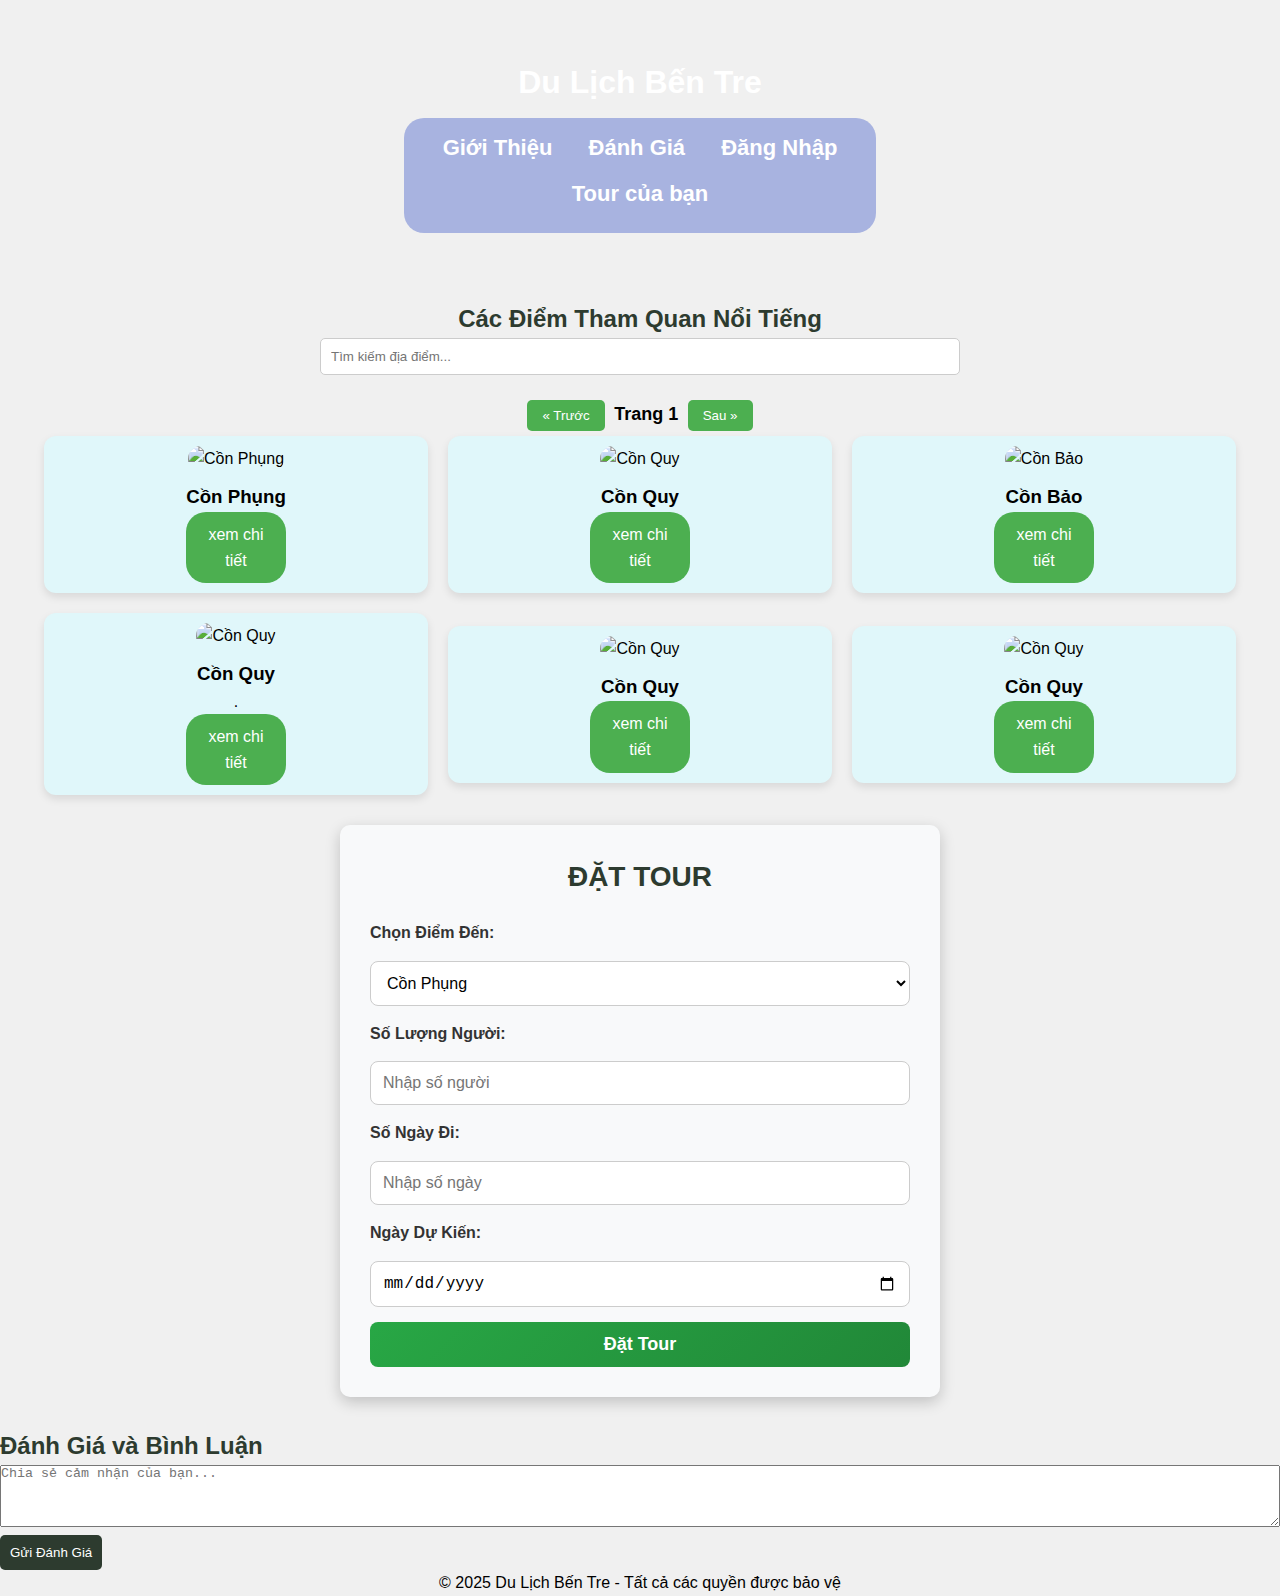
==== index.html @ bd3c5663 "Add files via upload" ====
<!DOCTYPE html>

<html lang="vi">

<head>

    <meta charset="UTF-8">

    <meta name="viewport" content="width=device-width, initial-scale=1.0">

    <title>Du Lịch Bến Tre - Các Điểm Tham Quan Nổi Tiếng</title>

  <link rel="stylesheet" href="../style.css">

</head>

<body>
  <section id= "header">

    <div class="header">

        <h1>Du Lịch Bến Tre</h1>

        <nav>

            <ul class="menu">

                <li><a href="#gioi-thieu">Giới Thiệu</a></li>


                <li><a href="#danh-gia">Đánh Giá</a></li>
                 <li><a href="login.html" id="login-btn">Đăng Nhập</a></li>
                <ul id="menu">
    <li><a href="my_tours.html" id="my-tours-menu">Tour của bạn</a></li>
</ul>



            </ul>

        </nav>

    </div>

</section>


    <section id="gioi-thieu">

        <h2>Các Điểm Tham Quan Nổi Tiếng</h2>

        <div class="search-box">

            <input type="text" id="search-input" placeholder="Tìm kiếm địa điểm..." oninput="searchLocation()">

        </div>
            <div id="pagination">
    <button id="prev-page">« Trước</button>
    <span id="page-info">Trang 1</span>
    <button id="next-page">Sau »</button>
</div>

        <div class="points" id="points-container">

            <div class="point">

                <img src="https://dulich.bentre.gov.vn/PublishingImages/DDL%20CON%20NGOAI%20-%202272022%20(2).jpg" alt="Cồn Phụng">

                <h3>Cồn Phụng</h3>

                <p></p>

                <a href="conphung.html" id="xemchitiet"> xem chi tiết</a>



            </div>

            <div class="point">

                <img src="https://www.homepaylater.vn/static/e291c03b24933b940664f33d2ba0e4f8/67090/cac_khu_du_lich_ben_tre_mang_ve_dep_cua_xu_so_miet_vuon_thanh_binh_tho_mong_7dec6b34ee.webp" alt="Cồn Quy">

                <h3>Cồn Quy</h3>

                <p></p>

                <a href="chitietconquy.html" id="xemchitiet"> xem chi tiết</a>



            </div>

            <div class="point">

                <img src="https://media.loveitopcdn.com/20397/ben-tre.png" alt="Cồn Bảo">

                <h3>Cồn Bảo</h3>

                <p></p>

                <a href="chitietconbao.html" id="xemchitiet"> xem chi tiết</a>

            </div>

                        <div class="point">



                <img src="https://www.homepaylater.vn/static/e291c03b24933b940664f33d2ba0e4f8/67090/cac_khu_du_lich_ben_tre_mang_ve_dep_cua_xu_so_miet_vuon_thanh_binh_tho_mong_7dec6b34ee.webp" alt="Cồn Quy">



                <h3>Cồn Quy</h3>

                <p>.</p>

                <a href="chitietconquy.html" id="xemchitiet"> xem chi tiết</a>



            </div>

                        <div class="point">



                <img src="https://www.homepaylater.vn/static/e291c03b24933b940664f33d2ba0e4f8/67090/cac_khu_du_lich_ben_tre_mang_ve_dep_cua_xu_so_miet_vuon_thanh_binh_tho_mong_7dec6b34ee.webp" alt="Cồn Quy">



                <h3>Cồn Quy</h3>

                <p></p>

                <a href="chitietconquy.html" id="xemchitiet"> xem chi tiết</a>



            </div>

                        <div class="point">



                <img src="https://www.homepaylater.vn/static/e291c03b24933b940664f33d2ba0e4f8/67090/cac_khu_du_lich_ben_tre_mang_ve_dep_cua_xu_so_miet_vuon_thanh_binh_tho_mong_7dec6b34ee.webp" alt="Cồn Quy">



                <h3>Cồn Quy</h3>

                <p></p>

                <a href="chitietconquy.html" id="xemchitiet"> xem chi tiết</a>



            </div>



        </div>

    </section>

<section id="dat-tour">
    <h2>Đặt Tour</h2>
    <div class="tour-container">
        <form id="tour-form">
            <label for="destination">Chọn Điểm Đến:</label>
            <select id="destination">
                <option value="Cồn Phụng">Cồn Phụng</option>
                <option value="Cồn Quy">Cồn Quy</option>
                <option value="Cồn Bảo">Cồn Bảo</option>
            </select>

            <label for="people">Số Lượng Người:</label>
            <input type="number" id="people" placeholder="Nhập số người" min="1" required>

            <label for="days">Số Ngày Đi:</label>
            <input type="number" id="days" placeholder="Nhập số ngày" min="1" required>

            <label for="date">Ngày Dự Kiến:</label>
            <input type="date" id="date" required>

            <button type="submit" id="book-tour">Đặt Tour</button>
        </form>
        <p id="tour-message" style="color: green; display: none;">✅ Đặt tour thành công!</p>
    </div>
</section>
    <section id="danh-gia">

        <h2>Đánh Giá và Bình Luận</h2>

    
        </div>
        <form id="review-form">
    <textarea id="review-text" placeholder="Chia sẻ cảm nhận của bạn..." rows="4" style="width: 100%;"></textarea>
    <button type="submit">Gửi Đánh Giá</button>
</form>
<div id="reviews"></div>
<p id="login-status"></p>
</section>



    <footer>

        <p>&copy; 2025 Du Lịch Bến Tre - Tất cả các quyền được bảo vệ</p>

    </footer>

    <script src="a.js"></script>





</body>

</html>
---- style.css ----
* {
    margin: 0;
    padding: 0;
    box-sizing: border-box;
}

body {
    font-family: Arial, sans-serif;
    background-color: #f0f0f0;
    line-height: 1.6;
}

.header {
    background-image: url("https://media.loveitopcdn.com/20397/ben-tre.png");
    background-size: cover;
    background-position: center;
    color: white;
    text-align: center;
    font-family: Arial, sans-serif;
    display: flex;
    justify-content: center;
    align-items: center;
    flex-direction: column;
    height: 300px;
    max-height: 500px;
}
#gioi-thieu{
  text-align:center;
}
nav ul {
    list-style-type: none;
    margin: 10px 0;
}

nav ul li {
    display: inline;
    margin: 0 15px;
}

nav ul li a {
    color: white;
    text-decoration: none;
    font-weight: bold;
}
#xemchitiet{
    display: inline-block;
    padding: 10px 20px;
    font-size: 16px;
    text-align: center;
    text-decoration: none;
    background-color: #4CAF50;
    color: white;
    border-radius: 20px;
    transition: background-color 0.3s ease, transform 0.3s ease;
    width: 100%;
    max-width: 100px;
}

#xemchitiet:hover {
    background-color: #45a049;
    text-decoration:bold;
    transform: scale(1.05);
}

.#xemchitiet:active {
    transform: scale(0.98);
}
  
}
section {
    padding: 20px;
    margin: 20px;
    background-color: white;
    border-radius: 8px;
}

h2 {
    color: #2d3b2f;
}

.points {
    display: flex;
    flex-wrap: wrap;
    align-items:center;
    justify-content: center;
    gap: 20px;
}

.point {
    width: 30%;
    background-color: #e0f7fa;
    padding: 10px;
    border-radius: 12px;
    box-shadow: 0 4px 8px rgba(0, 0, 0, 0.1);
}

.point img {
    width: 100%;
    border-radius: 20px;
}

.point h3 {
    margin-top: 10px;
}

.search-box {
    margin-bottom: 20px;
    display: flex;
    justify-content: center;
}

.search-box input {
    padding: 10px;
    width: 50%;
    border-radius: 5px;
    border: 1px solid #ccc;
}

.menu {
    display: inline-block;
    gap: 5px;
    padding: 12px 24px;
    font-size: 22px;
    font-weight: bold;
    color: white;
    background-color: rgba(4, 39, 190, 0.3);
    border-radius: 20px;
    text-decoration: none;
    transition: 0.3s;
}

.menu li:hover {
    text-decoration: underline;
    text-decoration: bbold
    
}

button {
    background-color: #2d3b2f;
    color: white;
    border: none;
    padding: 10px;
    cursor: pointer;
    border-radius: 5px;
}

button:hover {
    background-color: #1a2621;
}
#pagination {
    text-align: center;
    margin-top: 20px;
}

#pagination button {
    background-color: #4CAF50;
    color: white;
    border: none;
    padding: 8px 15px;
    margin: 5px;
    cursor: pointer;
    border-radius: 5px;
}
/* 📌 Thiết kế tổng thể cho phần đặt tour */
#dat-tour {
    background-color: #f8f9fa;
    padding: 30px;
    margin: 30px auto;
    width: 90%;
    max-width: 600px;
    border-radius: 10px;
    box-shadow: 0px 5px 15px rgba(0, 0, 0, 0.2);
    text-align: center;
}

/* 📌 Tiêu đề */
#dat-tour h2 {
    color: #2d3b2f;
    font-size: 28px;
    margin-bottom: 20px;
    text-transform: uppercase;
}

/* 📌 Thiết kế form */
.tour-container {
    display: flex;
    flex-direction: column;
    align-items: center;
}

#tour-form {
    width: 100%;
    display: flex;
    flex-direction: column;
    gap: 15px;
}

/* 📌 Label của form */
#tour-form label {
    font-weight: bold;
    text-align: left;
    width: 100%;
    display: block;
    color: #333;
}

/* 📌 Input và Select */
#tour-form input,
#tour-form select {
    width: 100%;
    padding: 12px;
    border: 1px solid #ccc;
    border-radius: 8px;
    font-size: 16px;
    background: #fff;
    transition: 0.3s ease-in-out;
}

#tour-form input:focus,
#tour-form select:focus {
    border-color: #2d3b2f;
    outline: none;
    box-shadow: 0px 0px 8px rgba(45, 59, 47, 0.3);
}

/* 📌 Nút đặt tour */
#book-tour {
    background: linear-gradient(135deg, #28a745, #218838);
    color: white;
    font-size: 18px;
    font-weight: bold;
    padding: 12px;
    border: none;
    border-radius: 8px;
    cursor: pointer;
    transition: 0.3s ease-in-out;
}

#book-tour:hover {
    background: linear-gradient(135deg, #218838, #1e7e34);
    transform: scale(1.05);
}

/* 📌 Hiển thị thông báo đặt tour */
#tour-message {
    font-size: 18px;
    margin-top: 15px;
    padding: 10px;
    background-color: #d4edda;
    border-left: 5px solid #28a745;
    color: #155724;
    display: none;
    border-radius: 5px;
}

#pagination button:disabled {
    background-color: #ccc;
    cursor: not-allowed;
}

#pagination span {
    font-size: 18px;
    font-weight: bold;
}

footer {
    text-align: center;
}
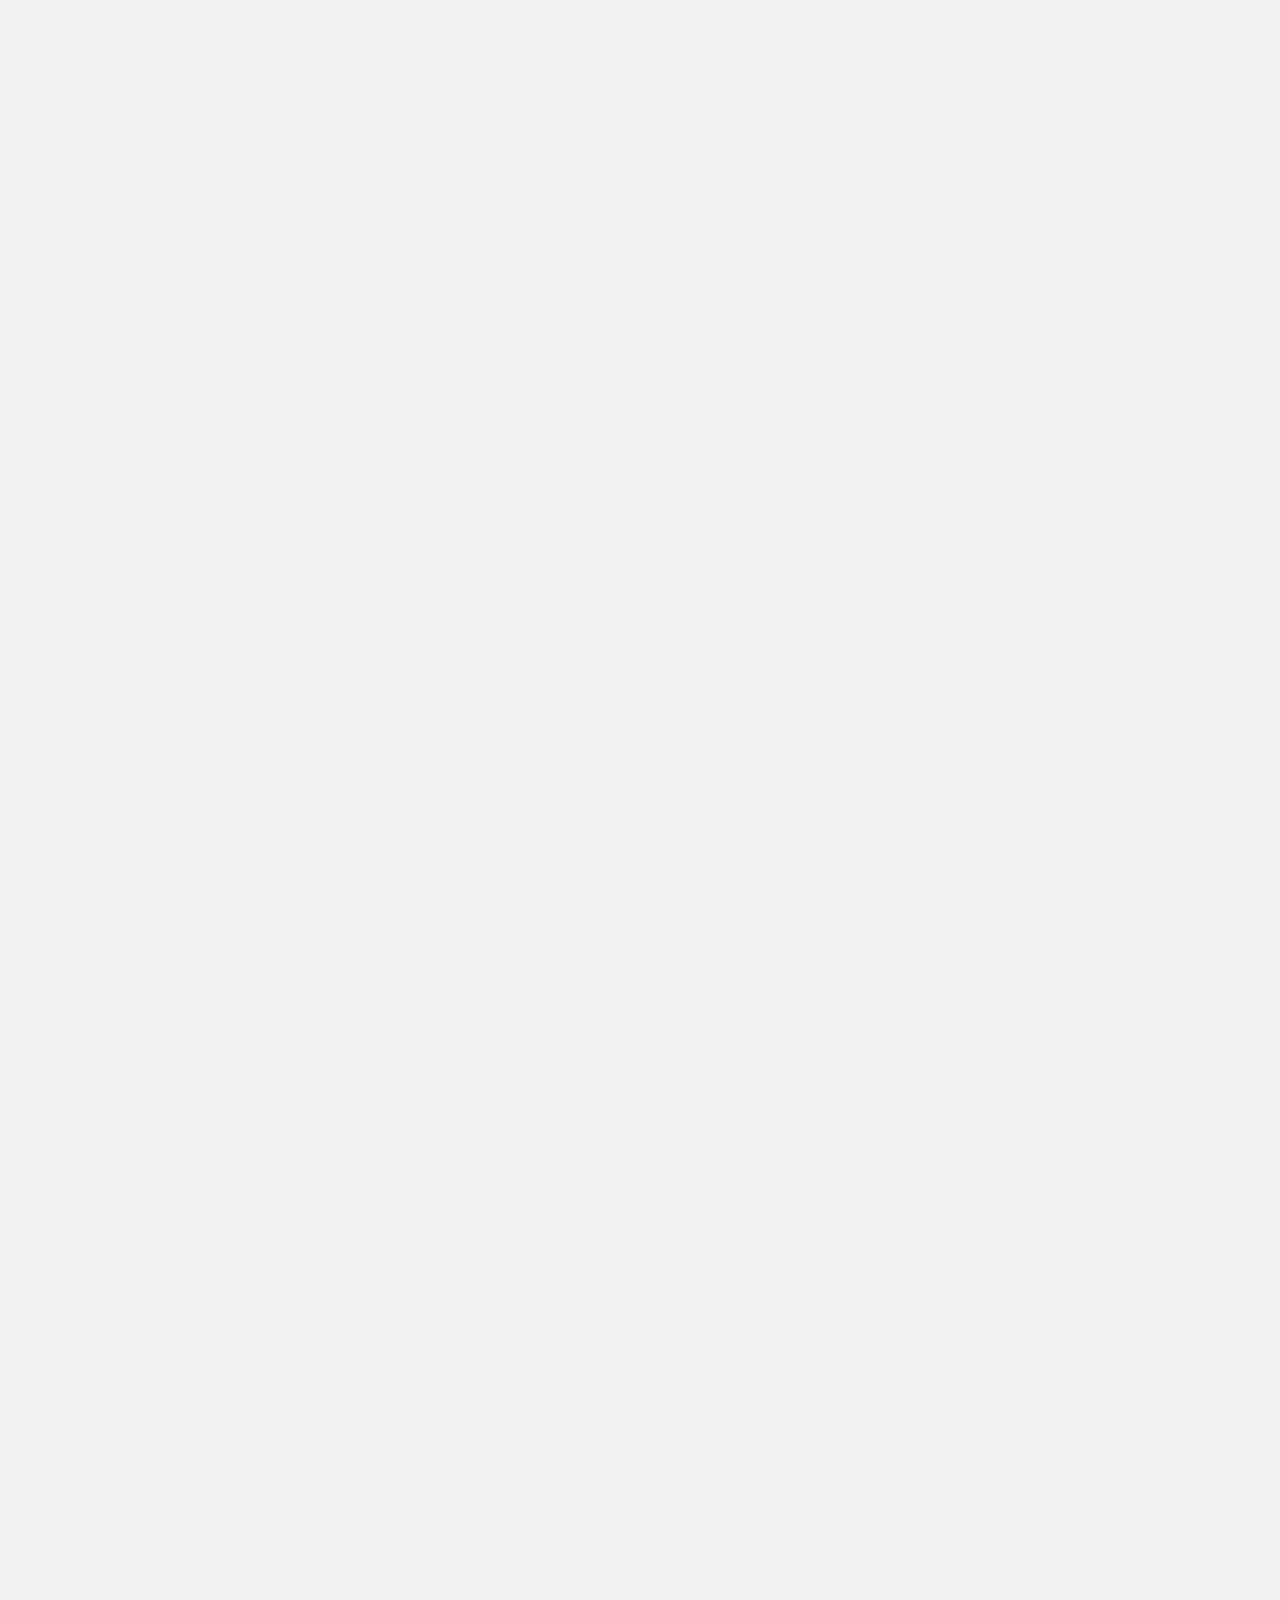
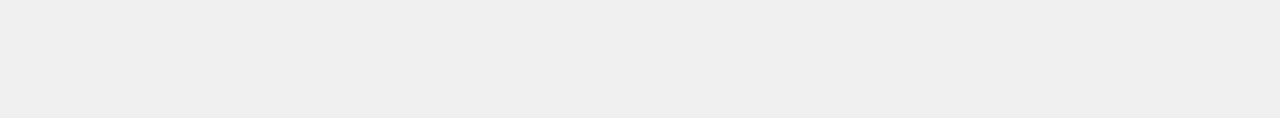
==== commit 6db51013: "Add files via upload" ====
--- a/index.html
+++ b/index.html
@@ -9,154 +9,128 @@
     <meta name="viewport" content="width=device-width, initial-scale=1.0">
 
     <title>Du Lịch Bến Tre - Các Điểm Tham Quan Nổi Tiếng</title>
-
-  <link rel="stylesheet" href="../style.css">
+<link rel="stylesheet" href="https://cdn.jsdelivr.net/npm/sweetalert2@11/dist/sweetalert2.min.css">
+<script src="https://cdn.jsdelivr.net/npm/sweetalert2@11"></script>
+<link rel="stylesheet" href="https://cdnjs.cloudflare.com/ajax/libs/font-awesome/6.4.0/css/all.min.css">
+
+  <link rel="stylesheet" href="style.css">
 
 </head>
 
 <body>
   <section id= "header">
-
-    <div class="header">
-
+    <header>
+    <div class="logo">
         <h1>Du Lịch Bến Tre</h1>
-
-        <nav>
-
-            <ul class="menu">
-
-                <li><a href="#gioi-thieu">Giới Thiệu</a></li>
-
-
-                <li><a href="#danh-gia">Đánh Giá</a></li>
-                 <li><a href="login.html" id="login-btn">Đăng Nhập</a></li>
-                <ul id="menu">
-    <li><a href="my_tours.html" id="my-tours-menu">Tour của bạn</a></li>
-</ul>
-
-
-
-            </ul>
-
-        </nav>
-
-    </div>
+    </div>
+    <nav>
+        <ul class="menu">
+            <li><a href="#gioi-thieu"><i class="fas fa-map-marked-alt"></i> Giới Thiệu</a></li>
+            <li><a href="#danh-gia"><i class="fas fa-star"></i> Đánh Giá</a></li>
+            <li><a href="login.html" id="login-btn"><i class="fas fa-user"></i> Đăng Nhập</a></li>
+            <li><a href="my_tours.html" id="my-tours-menu"><i class="fas fa-suitcase"></i> Tour của bạn</a></li>
+        </ul>
+    </nav>
+</header> 
 
 </section>
 
 
-    <section id="gioi-thieu">
-
-        <h2>Các Điểm Tham Quan Nổi Tiếng</h2>
-
-        <div class="search-box">
-
-            <input type="text" id="search-input" placeholder="Tìm kiếm địa điểm..." oninput="searchLocation()">
-
-        </div>
-            <div id="pagination">
-    <button id="prev-page">« Trước</button>
-    <span id="page-info">Trang 1</span>
-    <button id="next-page">Sau »</button>
+<section id="gioi-thieu">
+    <h2>Các Điểm Tham Quan Nổi Tiếng</h2>
+    <div class="search-box">
+        <input type="text" id="search-input" placeholder="🔍 Tìm kiếm địa điểm..." oninput="searchLocation()">
+    </div>
+    <div class="points">
+        <div class="point">
+            <img src="https://ik.imagekit.io/tvlk/blog/2022/11/khu-du-lich-con-phung-4-1024x682.jpg" alt="Cồn Phụng">
+            <h3>Cồn Phụng</h3>
+            <p>Một trong những địa điểm du lịch sinh thái hấp dẫn tại Bến Tre.</p>
+            <a href="conphung.html">Xem chi tiết</a>
+        </div>
+    
+        
+    
+        <div class="point">
+            <img src="https://image.vietgoing.com/destination/large/vietgoing_iuo2103252611.webp "alt="Di tích Đạo Dừa">
+            <h3>Di tích Đạo Dừa</h3>
+            <p>Địa danh lịch sử gắn liền với giáo phái Đạo Dừa độc đáo tại Bến Tre.</p>
+            <a href="daodua.html">Xem chi tiết</a>
+        </div>
+    
+        <div class="point">
+            <img src="https://diemdenantoan.sgtiepthi.vn/wp-content/uploads/2023/07/e59de430821e5140080f.jpg" alt="Bảo tàng tỉnh Bến Tre">
+            <h3>Bảo tàng tỉnh Bến Tre</h3>
+            <p>Nơi lưu giữ những di sản văn hóa và lịch sử của vùng đất Bến Tre.</p>
+            <a href="tang.html">Xem chi tiết</a>
+        </div>
+    
+        <div class="point">
+            <img src="https://thamhiemmekong.com/wp-content/uploads/2020/06/langmonguyendinhchieu01.jpg" alt="Đền Thờ và Mộ Nguyễn Đình Chiểu">
+            <h3>Đền Thờ và Mộ Nguyễn Đình Chiểu</h3>
+            <p>Địa điểm lịch sử tưởng nhớ nhà thơ yêu nước Nguyễn Đình Chiểu.</p>
+            <a href="ndc.html">Xem chi tiết</a>
+        </div>
+    
+        <div class="point">
+            <img src="https://mia.vn/media/uploads/blog-du-lich/den-dinh-phu-tu-ben-tre-chiem-nguong-loi-kien-truc-co-xua-1-1666622354.jpg" alt="Đình Phú Tự">
+            <h3>Đình Phú Tự</h3>
+            <p>Một trong những ngôi đình cổ kính, mang đậm nét văn hóa Nam Bộ.</p>
+            <a href="phu.html">Xem chi tiết</a>
+        </div>
+    
+        
+    
+        <div class="point">
+            <img src="https://images.vietnamtourism.gov.vn/vn/images/2022/thang_1/2701.hoa_giay_phu_son1.jpg" alt="Làng hoa giấy Bến Tre">
+            <h3>Làng hoa giấy Bến Tre</h3>
+            <p>Thiên đường của những loài hoa đầy màu sắc, điểm đến hấp dẫn cho du khách.</p>
+            <a href="hoa.html">Xem chi tiết</a>
+        </div>
+    
+        <div class="point">
+            <img src="https://luhanhvietnam.com.vn/du-lich/vnt_upload/news/05_2023/con-oc.jpg" alt="Khu du lịch Cồn Ốc">
+            <h3>Khu du lịch Cồn Ốc</h3>
+            <p>Địa điểm lý tưởng cho những ai yêu thích du lịch sinh thái và sông nước.</p>
+            <a href="oc.html">Xem chi tiết</a>
+        </div>
+    
+        <div class="point">
+            <img src="https://scontent.iocvnpt.com/resources/portal//Images/BTE/superadminportal.bte/dia_diem/lang_xanh/118476835_336636957683588_2232751608406381815_n_875333667.jpg" alt="Làng Xanh Bến Tre">
+            <h3>Làng Xanh Bến Tre</h3>
+            <p>Khu du lịch sinh thái hấp dẫn với không gian xanh mát, gần gũi thiên nhiên.</p>
+            <a href="xanh.html">Xem chi tiết</a>
+        </div>
+    
+        <div class="point">
+            <img src="https://dulichokela.com/wp-content/uploads/2024/01/khu-di-tich-dong-khoi-ben-tre-2.jpg" alt="Nhà truyền thống Đồng Khởi">
+            <h3>Nhà truyền thống Đồng Khởi</h3>
+            <p>Di tích lịch sử quan trọng, lưu giữ các hiện vật của phong trào Đồng Khởi.</p>
+            <a href="khoi.html">Xem chi tiết</a>
+        </div>
+    
+        <div class="point">
+            <img src="https://zoomtravel.vn/upload/images/chua-van-phuoc-1.jpg" alt="Chùa Vạn Phước">
+            <h3>Chùa Vạn Phước</h3>
+            <p>Ngôi chùa linh thiêng với kiến trúc độc đáo và không gian thanh tịnh.</p>
+            <a href="chua.html">Xem chi tiết</a>
+        </div>
+    
+        <div class="point">
+            <img src="https://dulichokela.com/wp-content/uploads/2023/11/san-chim-vam-ho.jpg" alt="Nông trại du lịch Sân Chim Vàm Hồ">
+            <h3>Nông trại du lịch Sân Chim Vàm Hồ</h3>
+            <p>Khu bảo tồn chim nước tự nhiên với hệ sinh thái đa dạng.</p>
+            <a href="ho.html">Xem chi tiết</a>
+        </div>
+    </div>
+    
+    
+
+<div class="pagination-container">
+    <button id="prev-page">Trước</button>
+    <span id="page-info">1</span>
+    <button id="next-page">Tiếp</button>
 </div>
-
-        <div class="points" id="points-container">
-
-            <div class="point">
-
-                <img src="https://dulich.bentre.gov.vn/PublishingImages/DDL%20CON%20NGOAI%20-%202272022%20(2).jpg" alt="Cồn Phụng">
-
-                <h3>Cồn Phụng</h3>
-
-                <p></p>
-
-                <a href="conphung.html" id="xemchitiet"> xem chi tiết</a>
-
-
-
-            </div>
-
-            <div class="point">
-
-                <img src="https://www.homepaylater.vn/static/e291c03b24933b940664f33d2ba0e4f8/67090/cac_khu_du_lich_ben_tre_mang_ve_dep_cua_xu_so_miet_vuon_thanh_binh_tho_mong_7dec6b34ee.webp" alt="Cồn Quy">
-
-                <h3>Cồn Quy</h3>
-
-                <p></p>
-
-                <a href="chitietconquy.html" id="xemchitiet"> xem chi tiết</a>
-
-
-
-            </div>
-
-            <div class="point">
-
-                <img src="https://media.loveitopcdn.com/20397/ben-tre.png" alt="Cồn Bảo">
-
-                <h3>Cồn Bảo</h3>
-
-                <p></p>
-
-                <a href="chitietconbao.html" id="xemchitiet"> xem chi tiết</a>
-
-            </div>
-
-                        <div class="point">
-
-
-
-                <img src="https://www.homepaylater.vn/static/e291c03b24933b940664f33d2ba0e4f8/67090/cac_khu_du_lich_ben_tre_mang_ve_dep_cua_xu_so_miet_vuon_thanh_binh_tho_mong_7dec6b34ee.webp" alt="Cồn Quy">
-
-
-
-                <h3>Cồn Quy</h3>
-
-                <p>.</p>
-
-                <a href="chitietconquy.html" id="xemchitiet"> xem chi tiết</a>
-
-
-
-            </div>
-
-                        <div class="point">
-
-
-
-                <img src="https://www.homepaylater.vn/static/e291c03b24933b940664f33d2ba0e4f8/67090/cac_khu_du_lich_ben_tre_mang_ve_dep_cua_xu_so_miet_vuon_thanh_binh_tho_mong_7dec6b34ee.webp" alt="Cồn Quy">
-
-
-
-                <h3>Cồn Quy</h3>
-
-                <p></p>
-
-                <a href="chitietconquy.html" id="xemchitiet"> xem chi tiết</a>
-
-
-
-            </div>
-
-                        <div class="point">
-
-
-
-                <img src="https://www.homepaylater.vn/static/e291c03b24933b940664f33d2ba0e4f8/67090/cac_khu_du_lich_ben_tre_mang_ve_dep_cua_xu_so_miet_vuon_thanh_binh_tho_mong_7dec6b34ee.webp" alt="Cồn Quy">
-
-
-
-                <h3>Cồn Quy</h3>
-
-                <p></p>
-
-                <a href="chitietconquy.html" id="xemchitiet"> xem chi tiết</a>
-
-
-
-            </div>
-
-
 
         </div>
 
@@ -169,8 +143,19 @@
             <label for="destination">Chọn Điểm Đến:</label>
             <select id="destination">
                 <option value="Cồn Phụng">Cồn Phụng</option>
-                <option value="Cồn Quy">Cồn Quy</option>
-                <option value="Cồn Bảo">Cồn Bảo</option>
+                <option value="di tích đạo dừa">
+                    Di  tích đạo dừa</option>
+                    <option value="Bảo tàng tỉnh bến tre">Bảo Tàng Tỉnh Bến Tre</option>
+                    <option value="Đền thờ và mộ NĐC">Đền Thờ và Mộ Nguyễn Đình Chiểu</option>
+                  <option value="Đình Phú Tự">Đình Phú Tự</option>
+                    
+                    <option value="Làng hoa giấy Bến Tre">Làng hoa giấy Bến Tre</option>
+                    <option value="Khu du lịch Cồn Ốc">Khu du lịch Cồn Ốc</option>
+                    <option value="Làng Xanh Bến Tre">Làng Xanh Bến Tre</option>
+                    <option value="Nhà truyền thống Đồng Khởi">Nhà truyền thống Đồng Khởi</option>
+                    <option value="Chùa Vạn Phước">Chùa Vạn Phước</option>
+                    <option value="Nông trại du lịch Sân Chim Vàm Hồ">Nông trại du lịch Sân Chim Vàm Hồ</option>
+                
             </select>
 
             <label for="people">Số Lượng Người:</label>
@@ -187,27 +172,87 @@
         <p id="tour-message" style="color: green; display: none;">✅ Đặt tour thành công!</p>
     </div>
 </section>
-    <section id="danh-gia">
-
-        <h2>Đánh Giá và Bình Luận</h2>
-
-    
-        </div>
+<section id="danh-gia">
+    <h2>Đánh Giá và Bình Luận</h2>
+    <p id="login-status"></p>
+
+    <div class="review-container">
         <form id="review-form">
-    <textarea id="review-text" placeholder="Chia sẻ cảm nhận của bạn..." rows="4" style="width: 100%;"></textarea>
-    <button type="submit">Gửi Đánh Giá</button>
-</form>
-<div id="reviews"></div>
-<p id="login-status"></p>
+            <textarea id="review-text" placeholder="Chia sẻ cảm nhận của bạn..." rows="4"></textarea>
+            <button type="submit">Gửi Đánh Giá</button>
+        </form>
+
+        <div id="reviews">
+            <h3>Đánh Giá Từ Khách Hàng</h3>
+            <div class="review-list"></div>
+        </div>
+    </div>
 </section>
 
 
 
-    <footer>
-
-        <p>&copy; 2025 Du Lịch Bến Tre - Tất cả các quyền được bảo vệ</p>
-
-    </footer>
+      <footer>
+    <div class="footer-container">
+        <div class="footer-section">
+            <h3>Về Chúng Tôi</h3>
+            <p>Website du lịch Bến Tre, cung cấp thông tin điểm tham quan, đặt tour và đánh giá trải nghiệm.</p>
+        </div>
+        <div class="footer-section">
+            <h3>Liên Hệ</h3>
+            <p>Email: pn25**@gmail.comc</p>
+            <p>Hotline: 0925**0072</p>
+            <p>Địa chỉ: Bến Tre, Việt Nam</p>
+        </div>
+        
+    </div>
+    <div class="footer-bottom">
+        <p>&copy; 2025 Bến Tre Travel. All rights reserved.</p>
+    </div>
+</footer>
+
+<!-- Thêm Font Awesome để có icon đẹp -->
+<script src="https://kit.fontawesome.com/a076d05399.js"></script>
+
+<style>
+    footer {
+        background-color: #2c3e50;
+        color: white;
+        text-align: center;
+        padding: 20px 0;
+        font-size: 14px;
+    }
+    .footer-container {
+        display: flex;
+        justify-content: space-around;
+        flex-wrap: wrap;
+        max-width: 1100px;
+        margin: auto;
+        padding: 20px;
+    }
+    .footer-section {
+        width: 30%;
+        min-width: 250px;
+        margin: 10px 0;
+    }
+    .footer-section h3 {
+        margin-bottom: 10px;
+    }
+    .social-icons a {
+        color: white;
+        font-size: 20px;
+        margin: 0 10px;
+        transition: 0.3s;
+    }
+    .social-icons a:hover {
+        color: #f39c12;
+    }
+    .footer-bottom {
+        margin-top: 10px;
+        padding: 10px 0;
+        border-top: 1px solid #bdc3c7;
+    }
+</style>
+
 
     <script src="a.js"></script>
 
--- a/style.css
+++ b/style.css
@@ -9,6 +9,29 @@
     background-color: #f0f0f0;
     line-height: 1.6;
 }
+body {
+    opacity: 0;
+    animation: fadeIn 1s ease-in-out forwards;
+}
+
+@keyframes fadeIn {
+    from {
+        opacity: 0;
+    }
+    to {
+        opacity: 1;
+    }
+}
+.fade-in {
+    opacity: 0;
+    transform: translateY(20px);
+    transition: all 0.6s ease-in-out;
+}
+
+.fade-in.visible {
+    opacity: 1;
+    transform: translateY(0);
+}
 
 .header {
     background-image: url("https://media.loveitopcdn.com/20397/ben-tre.png");
@@ -27,112 +50,193 @@
 #gioi-thieu{
   text-align:center;
 }
-nav ul {
-    list-style-type: none;
+/* 🏠 Header với ảnh nền */
+header {
+    display: flex;
+    justify-content: space-between;
+    align-items: center;
+    background: url('https://vegiagoc.com/Upload/images/dua-em-ve-xu-dua-qua-cac-diem-du-lich-ben-tre-noi-tieng%20(1).png ') no-repeat center center/cover;
+    padding: 15px 50px;
+    position: sticky;
+    top: 0;
+    width: 100%;
+    z-index: 1000;
+    box-shadow: 0px 5px 10px rgba(0, 0, 0, 0.2);
+    height: 80px; /* Đảm bảo chiều cao cố định */
+}
+
+/* 🌙 Hiệu ứng overlay tối để chữ dễ đọc */
+header::before {
+    content: "";
+    position: absolute;
+    top: 0;
+    left: 0;
+    width: 100%;
+    height: 100%;
+    background: rgba(0, 0, 0, 0.4); /* Lớp phủ tối để tăng độ tương phản */
+    z-index: -1;
+}
+.pagination-container {
+    display: flex;
+    justify-content: center;
+    align-items: center;
+    margin-top: 20px;
+    gap: 10px;
+}
+
+.pagination-container button {
+    background: linear-gradient(to right, #ff7e5f, #feb47b);
+    border: none;
+    color: white;
+    font-size: 16px;
+    padding: 10px 20px;
+    border-radius: 5px;
+    cursor: pointer;
+    transition: all 0.3s ease-in-out;
+    box-shadow: 0 4px 6px rgba(0, 0, 0, 0.1);
+}
+
+.pagination-container button:hover {
+    background: linear-gradient(to right, #ff6b6b, #ffb88c);
+    transform: scale(1.1);
+}
+
+.pagination-container button:disabled {
+    background: #ccc;
+    cursor: not-allowed;
+    box-shadow: none;
+    transform: none;
+}
+
+#page-info {
+    font-size: 18px;
+    font-weight: bold;
+    color: #333;
+}
+
+/* 🎯 Logo */
+.logo h1 {
+    font-size: 24px;
+    color: white;
+    font-weight: bold;
+    margin: 0;
+}
+
+/* 📌 Menu */
+.menu {
+    list-style: none;
+    display: flex;
+    gap: 20px;
+}
+
+/* 🔗 Liên kết menu */
+.menu li a {
+    color: white;
+    text-decoration: none;
+    font-size: 18px;
+    font-weight: bold;
+    padding: 10px 15px;
+    border-radius: 8px;
+    transition: 0.3s ease-in-out;
+    display: flex;
+    align-items: center;
+    gap: 8px;
+}
+
+/* 🔥 Hiệu ứng hover */
+.menu li a:hover {
+    background: rgba(255, 255, 255, 0.3);
+    transform: scale(1.05);
+}
+
+/* 📱 Responsive cho màn hình nhỏ */
+@media (max-width: 768px) {
+    header {
+        flex-direction: column;
+        align-items: center;
+        padding: 10px 20px;
+        height: auto; /* Điều chỉnh cho mobile */
+    }
+
+
+    .menu {
+        flex-direction: column;
+        align-items: center;
+        width: 100%;
+    }
+
+    .menu li {
+        width: 100%;
+        text-align: center;
+    }
+
+    .menu li a {
+        display: block;
+        width: 100%;
+        padding: 12px;
+    }
+}
+.points {
+    display: grid;
+    grid-template-columns: repeat(auto-fit, minmax(300px, 1fr));
+    gap: 20px;
+    margin-top: 20px;
+    padding: 20px;
+}
+
+/* Định dạng mỗi điểm du lịch */
+.point {
+    background: white;
+    border-radius: 12px;
+    overflow: hidden;
+    box-shadow: 0px 5px 15px rgba(0, 0, 0, 0.2);
+    transition: transform 0.3s ease-in-out;
+    text-align: center;
+}
+
+/* Hiệu ứng nổi bật khi di chuột */
+.point:hover {
+    transform: scale(1.05);
+}
+
+/* Định dạng ảnh */
+.point img {
+    width: 100%;
+    height: 200px;
+    object-fit: cover;
+    border-top-left-radius: 12px;
+    border-top-right-radius: 12px;
+}
+
+/* Tiêu đề điểm đến */
+.point h3 {
+    font-size: 20px;
+    color: #2d3b2f;
     margin: 10px 0;
 }
 
-nav ul li {
-    display: inline;
-    margin: 0 15px;
-}
-
-nav ul li a {
-    color: white;
+/* Mô tả điểm đến */
+.point p {
+    font-size: 14px;
+    color: #555;
+    padding: 0 10px;
+}
+
+/* Nút xem chi tiết */
+.point a {
+    display: block;
+    background: #2d3b2f;
+    color: white;
+    padding: 10px;
+    margin: 10px auto;
+    width: 80%;
+    border-radius: 5px;
     text-decoration: none;
-    font-weight: bold;
-}
-#xemchitiet{
-    display: inline-block;
-    padding: 10px 20px;
-    font-size: 16px;
-    text-align: center;
-    text-decoration: none;
-    background-color: #4CAF50;
-    color: white;
-    border-radius: 20px;
-    transition: background-color 0.3s ease, transform 0.3s ease;
-    width: 100%;
-    max-width: 100px;
-}
-
-#xemchitiet:hover {
-    background-color: #45a049;
-    text-decoration:bold;
-    transform: scale(1.05);
-}
-
-.#xemchitiet:active {
-    transform: scale(0.98);
-}
-  
-}
-section {
-    padding: 20px;
-    margin: 20px;
-    background-color: white;
-    border-radius: 8px;
-}
-
-h2 {
-    color: #2d3b2f;
-}
-
-.points {
-    display: flex;
-    flex-wrap: wrap;
-    align-items:center;
-    justify-content: center;
-    gap: 20px;
-}
-
-.point {
-    width: 30%;
-    background-color: #e0f7fa;
-    padding: 10px;
-    border-radius: 12px;
-    box-shadow: 0 4px 8px rgba(0, 0, 0, 0.1);
-}
-
-.point img {
-    width: 100%;
-    border-radius: 20px;
-}
-
-.point h3 {
-    margin-top: 10px;
-}
-
-.search-box {
-    margin-bottom: 20px;
-    display: flex;
-    justify-content: center;
-}
-
-.search-box input {
-    padding: 10px;
-    width: 50%;
-    border-radius: 5px;
-    border: 1px solid #ccc;
-}
-
-.menu {
-    display: inline-block;
-    gap: 5px;
-    padding: 12px 24px;
-    font-size: 22px;
-    font-weight: bold;
-    color: white;
-    background-color: rgba(4, 39, 190, 0.3);
-    border-radius: 20px;
-    text-decoration: none;
-    transition: 0.3s;
-}
-
-.menu li:hover {
-    text-decoration: underline;
-    text-decoration: bbold
-    
+    transition: background 0.3s;
+}
+
+.point a:hover {
+    background: #1a2621;
 }
 
 button {
@@ -163,22 +267,23 @@
 }
 /* 📌 Thiết kế tổng thể cho phần đặt tour */
 #dat-tour {
-    background-color: #f8f9fa;
+    max-width: 700px;
+    background: white;
     padding: 30px;
-    margin: 30px auto;
-    width: 90%;
-    max-width: 600px;
+    margin: auto;
     border-radius: 10px;
     box-shadow: 0px 5px 15px rgba(0, 0, 0, 0.2);
     text-align: center;
 }
 
-/* 📌 Tiêu đề */
-#dat-tour h2 {
-    color: #2d3b2f;
-    font-size: 28px;
-    margin-bottom: 20px;
-    text-transform: uppercase;
+#book-tour {
+    background: #28a745;
+    transition: 0.3s;
+}
+
+#book-tour:hover {
+    background: #218838;
+    transform: scale(1.05);
 }
 
 /* 📌 Thiết kế form */
@@ -224,22 +329,7 @@
 }
 
 /* 📌 Nút đặt tour */
-#book-tour {
-    background: linear-gradient(135deg, #28a745, #218838);
-    color: white;
-    font-size: 18px;
-    font-weight: bold;
-    padding: 12px;
-    border: none;
-    border-radius: 8px;
-    cursor: pointer;
-    transition: 0.3s ease-in-out;
-}
-
-#book-tour:hover {
-    background: linear-gradient(135deg, #218838, #1e7e34);
-    transform: scale(1.05);
-}
+
 
 /* 📌 Hiển thị thông báo đặt tour */
 #tour-message {
@@ -262,6 +352,137 @@
     font-size: 18px;
     font-weight: bold;
 }
+/* 📌 Tổng thể phần đánh giá */
+#danh-gia {
+    background-color: #f8f9fa;
+    padding: 30px;
+    margin: 30px auto;
+    width: 90%;
+    max-width: 800px;
+    border-radius: 10px;
+    box-shadow: 0px 5px 15px rgba(0, 0, 0, 0.2);
+}
+
+/* 📌 Tiêu đề */
+#danh-gia h2 {
+    text-align: center;
+    color: #2d3b2f;
+    font-size: 28px;
+    margin-bottom: 20px;
+}
+
+/* 📌 Phần thông báo đăng nhập */
+#login-status {
+    text-align: center;
+    font-size: 16px;
+    color: #555;
+}
+
+/* 📌 Thiết kế khung đánh giá */
+.review-container {
+    display: flex;
+    flex-direction: column;
+    align-items: center;
+}
+
+/* 📌 Thiết kế form nhập đánh giá */
+#review-form {
+    width: 100%;
+    display: flex;
+    flex-direction: column;
+    align-items: center;
+    gap: 15px;
+    padding: 20px;
+    background: white;
+    border-radius: 8px;
+    box-shadow: 0px 4px 10px rgba(0, 0, 0, 0.1);
+}
+
+/* 📌 Ô nhập đánh giá */
+#review-text {
+    width: 100%;
+    padding: 12px;
+    border: 1px solid #ccc;
+    border-radius: 8px;
+    font-size: 16px;
+    resize: none;
+}
+
+/* 📌 Nút gửi đánh giá */
+#review-form button {
+    background: linear-gradient(135deg, #28a745, #218838);
+    color: white;
+    font-size: 16px;
+    font-weight: bold;
+    padding: 10px 20px;
+    border: none;
+    border-radius: 8px;
+    cursor: pointer;
+    transition: 0.3s ease-in-out;
+}
+
+#review-form button:hover {
+    background: linear-gradient(135deg, #218838, #1e7e34);
+    transform: scale(1.05);
+}
+
+/* 📌 Danh sách đánh giá */
+#reviews {
+    width: 100%;
+    margin-top: 20px;
+}
+
+/* 📌 Tiêu đề danh sách đánh giá */
+#reviews h3 {
+    text-align: center;
+    color: #333;
+    font-size: 22px;
+    margin-bottom: 15px;
+}
+
+/* 📌 Mỗi đánh giá */
+.review {
+    background: #fff;
+    padding: 15px;
+    border-radius: 8px;
+    box-shadow: 0px 4px 8px rgba(0, 0, 0, 0.1);
+    margin-bottom: 15px;
+    position: relative;
+    transition: 0.3s ease;
+}
+
+/* 📌 Hiệu ứng hover cho đánh giá */
+.review:hover {
+    transform: translateY(-3px);
+    box-shadow: 0px 6px 12px rgba(0, 0, 0, 0.15);
+}
+
+/* 📌 Tên người đánh giá */
+.review strong {
+    font-size: 16px;
+    color: #2d3b2f;
+}
+
+/* 📌 Nội dung đánh giá */
+.review p {
+    font-size: 14px;
+    color: #555;
+    margin-top: 5px;
+}
+.delete-review {
+    background-color: red;
+    color: white;
+    border: none;
+    padding: 5px 10px;
+    border-radius: 5px;
+    cursor: pointer;
+    margin-left: 10px;
+}
+
+.delete-review:hover {
+    background-color: darkred;
+}
+
 
 footer {
     text-align: center;
